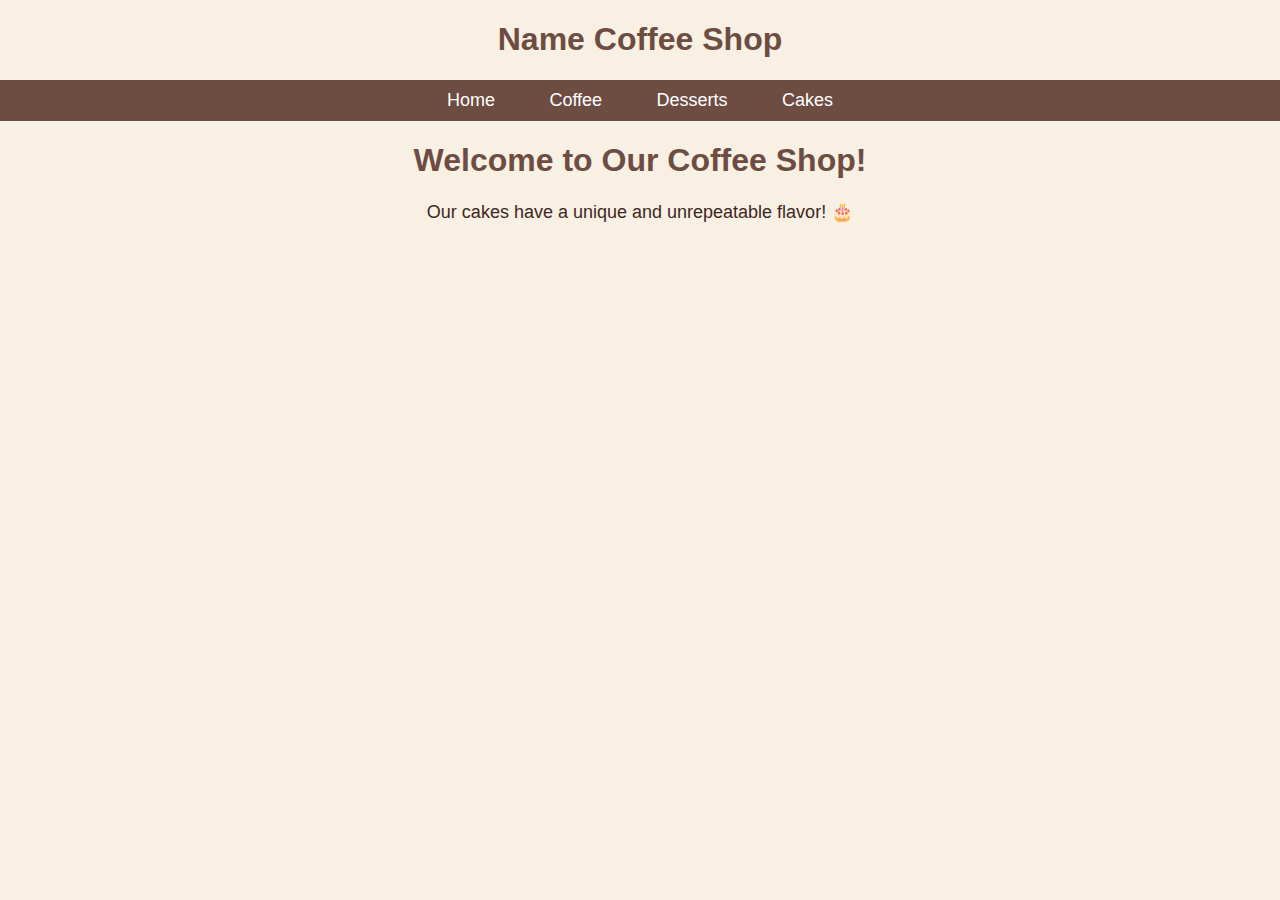
==== CoffeeShopPage/cakes.html @ 19e2a74a "Working" ====
<!DOCTYPE html>
<html lang="en">
<head>
<link href="styles.css" rel="stylesheet">
<title>Coffee Shop Title</title>
<meta charset="utf-8">
</head>
<body>
    <header>
        <h1>Name Coffee Shop</h1>
    </header>  
    <nav>
        <ul>
            <li><a href="index.html">Home</a></li>
            <li><a href="coffee.html">Coffee</a></li>
            <li><a href="desserts.html">Desserts</a></li>
            <li><a href="cakes.html">Cakes</a></li>
        </ul>
    </nav>     
<main>
    <h1>Welcome to Our Coffee Shop!</h1>
    <p>Our cakes have a unique and unrepeatable flavor! 🎂</p>
</main>

</body>

</html>
---- CoffeeShopPage/styles.css ----
/* Reset default padding and margin for the page */
body, ul {
    margin: 0;
    padding: 0;
}

/* Style the navigation bar */
nav {
    background-color: #6d4c41; /* Coffee brown background */
    text-align: center;       /* Center-align the content */
    padding: 10px 0;          /* Add some padding for height */
}

/* Style the navigation list */
nav ul {
    list-style: none;         /* Remove bullet points from the list */
    display: inline-block;    /* Make the list inline for centering */
    margin: 0;
    padding: 0;
}

/* Style each list item */
nav ul li {
    display: inline;          /* Display items inline */
    margin: 0 15px;           /* Add spacing between items */
}

/* Style the links */
nav ul li a {
    text-decoration: none;    /* Remove underlines from links */
    color: #fff;              /* White text color */
    font-size: 18px;          /* Adjust font size */
    padding: 5px 10px;        /* Add padding around the text */
    border-radius: 5px;       /* Round the corners */
    transition: background-color 0.3s ease; /* Add a hover effect */
}

/* Hover effect for links */
nav ul li a:hover {
    background-color: #3e2723; /* Darker brown on hover */
    color: #f8f0e3;            /* Light beige text on hover */
}

body {
    background-color: #f8f0e3; /* Light beige background */
    font-family: Arial, sans-serif; /* Use Arial or a fallback sans-serif font */
    margin: 0;
    padding: 0;
}

/* Styling headings */
h1 {
    color: #6d4c41; /* Dark coffee brown */
    text-align: center; /* Center-align text */
}

/* Styling paragraphs */
p {
    color: #3e2723; /* Another shade of brown */
    font-size: 18px;
    text-align: center;
}
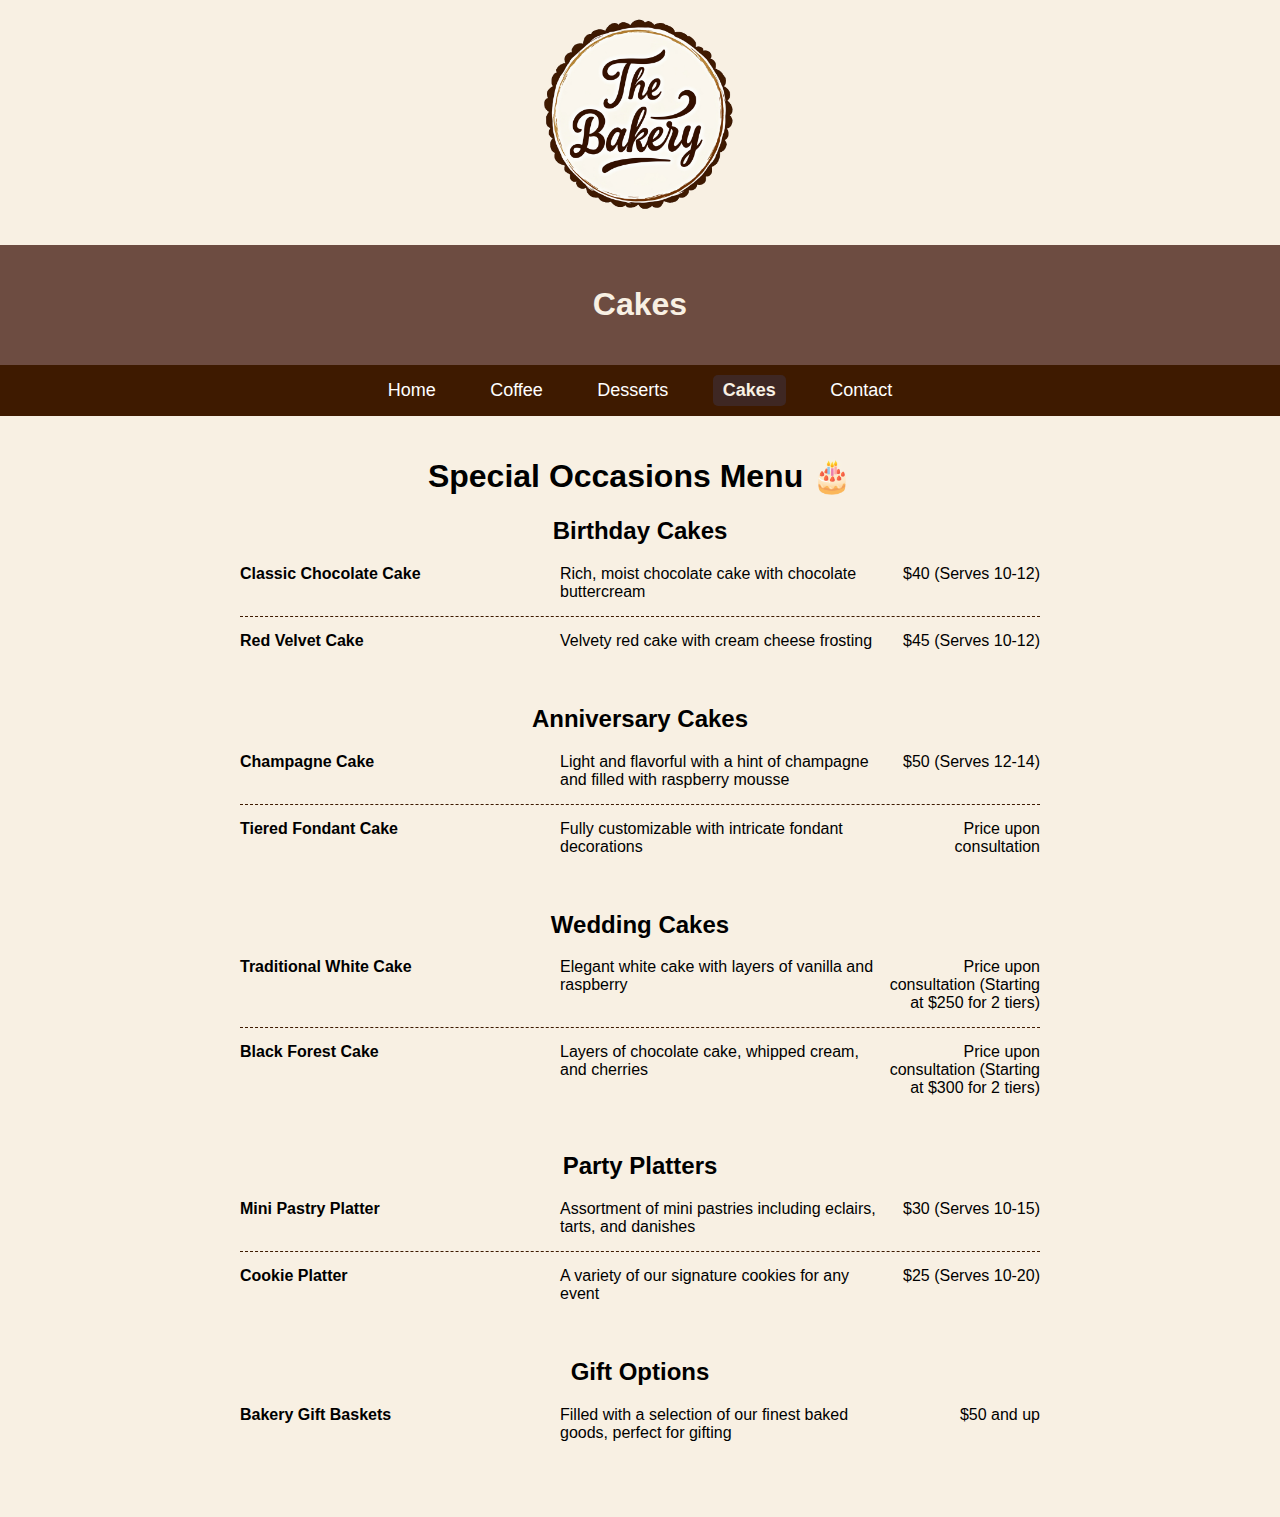
==== commit 472ebbce: "Adding Information" ====
--- a/CoffeeShopPage/cakes.html
+++ b/CoffeeShopPage/cakes.html
@@ -2,24 +2,86 @@
 <html lang="en">
 <head>
 <link href="styles.css" rel="stylesheet">
-<title>Coffee Shop Title</title>
+<title>The Bakery | Cakes</title>
 <meta charset="utf-8">
 </head>
 <body>
-    <header>
-        <h1>Name Coffee Shop</h1>
-    </header>  
+        <img src="Images/bakeryLogoFinalpng.png" width="300" height="200">
+        <header>
+            <h1>Cakes</h1>
+        </header>
     <nav>
         <ul>
             <li><a href="index.html">Home</a></li>
             <li><a href="coffee.html">Coffee</a></li>
             <li><a href="desserts.html">Desserts</a></li>
-            <li><a href="cakes.html">Cakes</a></li>
+            <li><a href="cakes.html" class="active">Cakes</a></li>
+            <li><a href="contact.html">Contact</a></li>
         </ul>
-    </nav>     
+    </nav>        
 <main>
-    <h1>Welcome to Our Coffee Shop!</h1>
-    <p>Our cakes have a unique and unrepeatable flavor! 🎂</p>
+    <h1>Special Occasions Menu 🎂</h1>
+
+    <section class="menu-section">
+        <h2>Birthday Cakes</h2>
+        <div class="menu-item">
+            <div class="item-name">Classic Chocolate Cake</div>
+            <div class="item-description">Rich, moist chocolate cake with chocolate buttercream</div>
+            <div class="item-price">$40 (Serves 10-12)</div>
+        </div>
+        <div class="menu-item">
+            <div class="item-name">Red Velvet Cake</div>
+            <div class="item-description">Velvety red cake with cream cheese frosting</div>
+            <div class="item-price">$45 (Serves 10-12)</div>
+        </div>
+    </section>
+    <section class="menu-section">
+        <h2>Anniversary Cakes</h2>
+        <div class="menu-item">
+            <div class="item-name">Champagne Cake</div>
+            <div class="item-description">Light and flavorful with a hint of champagne and filled with raspberry mousse</div>
+            <div class="item-price">$50 (Serves 12-14)</div>
+        </div>
+        <div class="menu-item">
+            <div class="item-name">Tiered Fondant Cake</div>
+            <div class="item-description">Fully customizable with intricate fondant decorations</div>
+            <div class="item-price">Price upon consultation</div>
+        </div>
+    </section>
+    <section class="menu-section">
+        <h2>Wedding Cakes</h2>
+        <div class="menu-item">
+            <div class="item-name">Traditional White Cake</div>
+            <div class="item-description">Elegant white cake with layers of vanilla and raspberry</div>
+            <div class="item-price">Price upon consultation (Starting at $250 for 2 tiers)</div>
+        </div>
+        <div class="menu-item">
+            <div class="item-name">Black Forest Cake</div>
+            <div class="item-description">Layers of chocolate cake, whipped cream, and cherries</div>
+            <div class="item-price">Price upon consultation (Starting at $300 for 2 tiers)</div>
+        </div>
+    </section>
+    <section class="menu-section">
+        <h2>Party Platters</h2>
+        <div class="menu-item">
+            <div class="item-name">Mini Pastry Platter</div>
+            <div class="item-description">Assortment of mini pastries including eclairs, tarts, and danishes</div>
+            <div class="item-price">$30 (Serves 10-15)</div>
+        </div>
+        <div class="menu-item">
+            <div class="item-name">Cookie Platter</div>
+            <div class="item-description">A variety of our signature cookies for any event</div>
+            <div class="item-price">$25 (Serves 10-20)</div>
+        </div>
+    </section>
+    <section class="menu-section">
+        <h2>Gift Options</h2>
+        <div class="menu-item">
+            <div class="item-name">Bakery Gift Baskets</div>
+            <div class="item-description">Filled with a selection of our finest baked goods, perfect for gifting</div>
+            <div class="item-price">$50 and up</div>
+        </div>
+    </section>
 </main>
 
 </body>
--- a/CoffeeShopPage/styles.css
+++ b/CoffeeShopPage/styles.css
@@ -2,61 +2,266 @@
 body, ul {
     margin: 0;
     padding: 0;
-}
-
-/* Style the navigation bar */
+    box-sizing: border-box;
+}
+
+/* Body layout with flexbox for sticky footer */
+body {
+    background-color: #f8f0e3; 
+    font-family: Arial, sans-serif;
+    margin: 0;
+    padding: 0;
+    display: flex;
+    flex-direction: column;
+    min-height: 100vh;
+}
+
+/* Navigation bar */
 nav {
-    background-color: #6d4c41; /* Coffee brown background */
-    text-align: center;       /* Center-align the content */
-    padding: 10px 0;          /* Add some padding for height */
+    background-color: #3e1a00;
+    text-align: center;    
+    padding: 10px 0;        
 }
 
 /* Style the navigation list */
 nav ul {
-    list-style: none;         /* Remove bullet points from the list */
-    display: inline-block;    /* Make the list inline for centering */
+    list-style: none;        
+    display: inline-block;   
     margin: 0;
     padding: 0;
+    position: relative;  /* This is important for positioning the dropdown */
 }
 
 /* Style each list item */
 nav ul li {
-    display: inline;          /* Display items inline */
-    margin: 0 15px;           /* Add spacing between items */
+    display: inline-block;  /* Changed from inline to inline-block for dropdown positioning */
+    margin: 0 15px;          
+    position: relative;     /* Necessary for positioning the dropdown content */
 }
 
 /* Style the links */
 nav ul li a {
-    text-decoration: none;    /* Remove underlines from links */
-    color: #fff;              /* White text color */
-    font-size: 18px;          /* Adjust font size */
-    padding: 5px 10px;        /* Add padding around the text */
-    border-radius: 5px;       /* Round the corners */
-    transition: background-color 0.3s ease; /* Add a hover effect */
+    text-decoration: none;    
+    color: #fff;              
+    font-size: 18px;          
+    padding: 5px 10px;        
+    border-radius: 5px;       
+    transition: background-color 0.3s ease;
+    display: block;  /* Ensure full clickable area */
 }
 
 /* Hover effect for links */
 nav ul li a:hover {
-    background-color: #3e2723; /* Darker brown on hover */
-    color: #f8f0e3;            /* Light beige text on hover */
-}
-
-body {
-    background-color: #f8f0e3; /* Light beige background */
-    font-family: Arial, sans-serif; /* Use Arial or a fallback sans-serif font */
-    margin: 0;
-    padding: 0;
-}
-
-/* Styling headings */
-h1 {
-    color: #6d4c41; /* Dark coffee brown */
-    text-align: center; /* Center-align text */
-}
-
-/* Styling paragraphs */
-p {
-    color: #3e2723; /* Another shade of brown */
-    font-size: 18px;
-    text-align: center;
-}
+    background-color: #3e2723; 
+    color: #f8f0e3;            
+}
+
+/* Active link state */
+nav ul li a.active {
+    background-color: #3e2723;
+    color: #f8f0e3;
+    font-weight: bold;
+}
+
+/* Dropdown container (hidden by default) */
+.dropdown-content {
+    display: none;
+    position: absolute;
+    background-color: #f9f9f9;
+    min-width: 160px;
+    box-shadow: 0px 8px 16px 0px rgba(0,0,0,0.2);
+    z-index: 1;
+}
+
+/* Links inside the dropdown */
+.dropdown-content li a {
+    color: black;
+    padding: 12px 16px;
+    text-decoration: none;
+    display: block;
+    text-align: left;
+}
+
+/* Change color of dropdown links on hover */
+.dropdown-content li a:hover {
+    background-color: #f1f1f1;
+}
+
+/* Show the dropdown menu on hover */
+nav ul li:hover .dropdown-content {
+    display: block;
+}
+
+/* Header styling */
+header {
+    background-color: #6d4c41;
+    color: #f8f0e3;
+    padding: 20px 0;
+    text-align: center;
+}
+
+main {
+    padding: 20px;
+    max-width: 800px;
+    margin: 0 auto;
+    flex: 1;  /* Allows main content to grow and push footer to bottom */
+}
+
+/* Hero Section */
+.hero {
+    background-color: rgba(109, 76, 65, 0.7);
+    padding: 40px 20px;
+    margin-bottom: 40px;
+}
+
+.hero h1, .hero p {
+    color: white;
+}
+
+/* Features Section */
+.features {
+    display: flex;
+    flex-wrap: wrap;
+    justify-content: space-around;
+}
+
+.feature-item {
+    flex: 1 1 300px;
+    margin: 10px;
+    text-align: center;
+}
+
+/* Images */
+img {
+    display: block;
+    margin: 0 auto 20px;
+    max-width: 100%;
+    height: auto;
+    object-fit: cover;
+}
+
+/* About Us Section */
+.about-us {
+    background-color: #fff;
+    padding: 20px;
+    border-radius: 8px;
+    box-shadow: 0 2px 4px rgba(0,0,0,0.1);
+}
+
+/* Heading styles */
+h1, h2 {
+    text-align: center;
+}
+
+/* Menu Section */
+.menu-section {
+    margin-bottom: 40px;
+}
+
+.menu-item {
+    display: flex;
+    justify-content: space-between;
+    margin-bottom: 15px;
+    padding-bottom: 15px;
+    border-bottom: 1px dashed #3e1a00;
+}
+
+.menu-item:last-child {
+    border-bottom: none;
+}
+
+.menu-item .item-name, .menu-item .item-description {
+    flex-basis: 40%;
+}
+
+.menu-item .item-name {
+    font-weight: bold;
+}
+
+.menu-item .item-price {
+    flex-basis: 20%;
+    text-align: right;
+}
+
+/* Footer */
+footer {
+    background-color: #3e1a00;
+    color: #f8f0e3;
+    text-align: center;
+    padding: 10px 0;
+}
+
+/* Responsive adjustments */
+@media (max-width: 600px) {
+    nav ul li {
+        display: block;
+        margin: 10px 0;
+    }
+    
+    .menu-item {
+        flex-direction: column;
+        align-items: center;
+    }
+
+    .menu-item .item-name, .menu-item .item-description, .menu-item .item-price {
+        flex-basis: 100%;
+        text-align: center;
+    }
+
+    .features {
+        flex-direction: column;
+    }
+
+    .feature-item img {
+        width: 100%;  /* Images will take full width of their container */
+        height: auto;
+    }
+}
+
+/* Contact Form - If you decide to include this */
+.contact-info {
+    list-style: none;
+    padding-left: 0;
+}
+
+.contact-info li {
+    margin-bottom: 10px;
+}
+
+.contact-info li a {
+    color: #3e1a00;
+    text-decoration: none;
+}
+
+.contact-info li a:hover {
+    text-decoration: underline;
+}
+
+.contact-form {
+    margin-top: 30px;
+}
+
+.contact-form label {
+    display: block;
+    margin-bottom: 5px;
+}
+
+.contact-form input, .contact-form textarea {
+    width: 100%;
+    padding: 8px;
+    margin-bottom: 10px;
+    border: 1px solid #3e1a00;
+    border-radius: 4px;
+}
+
+.contact-form input[type="submit"] {
+    background-color: #3e1a00;
+    color: #fff;
+    border: none;
+    padding: 10px 15px;
+    cursor: pointer;
+}
+
+.contact-form input[type="submit"]:hover {
+    background-color: #3e2723;
+}
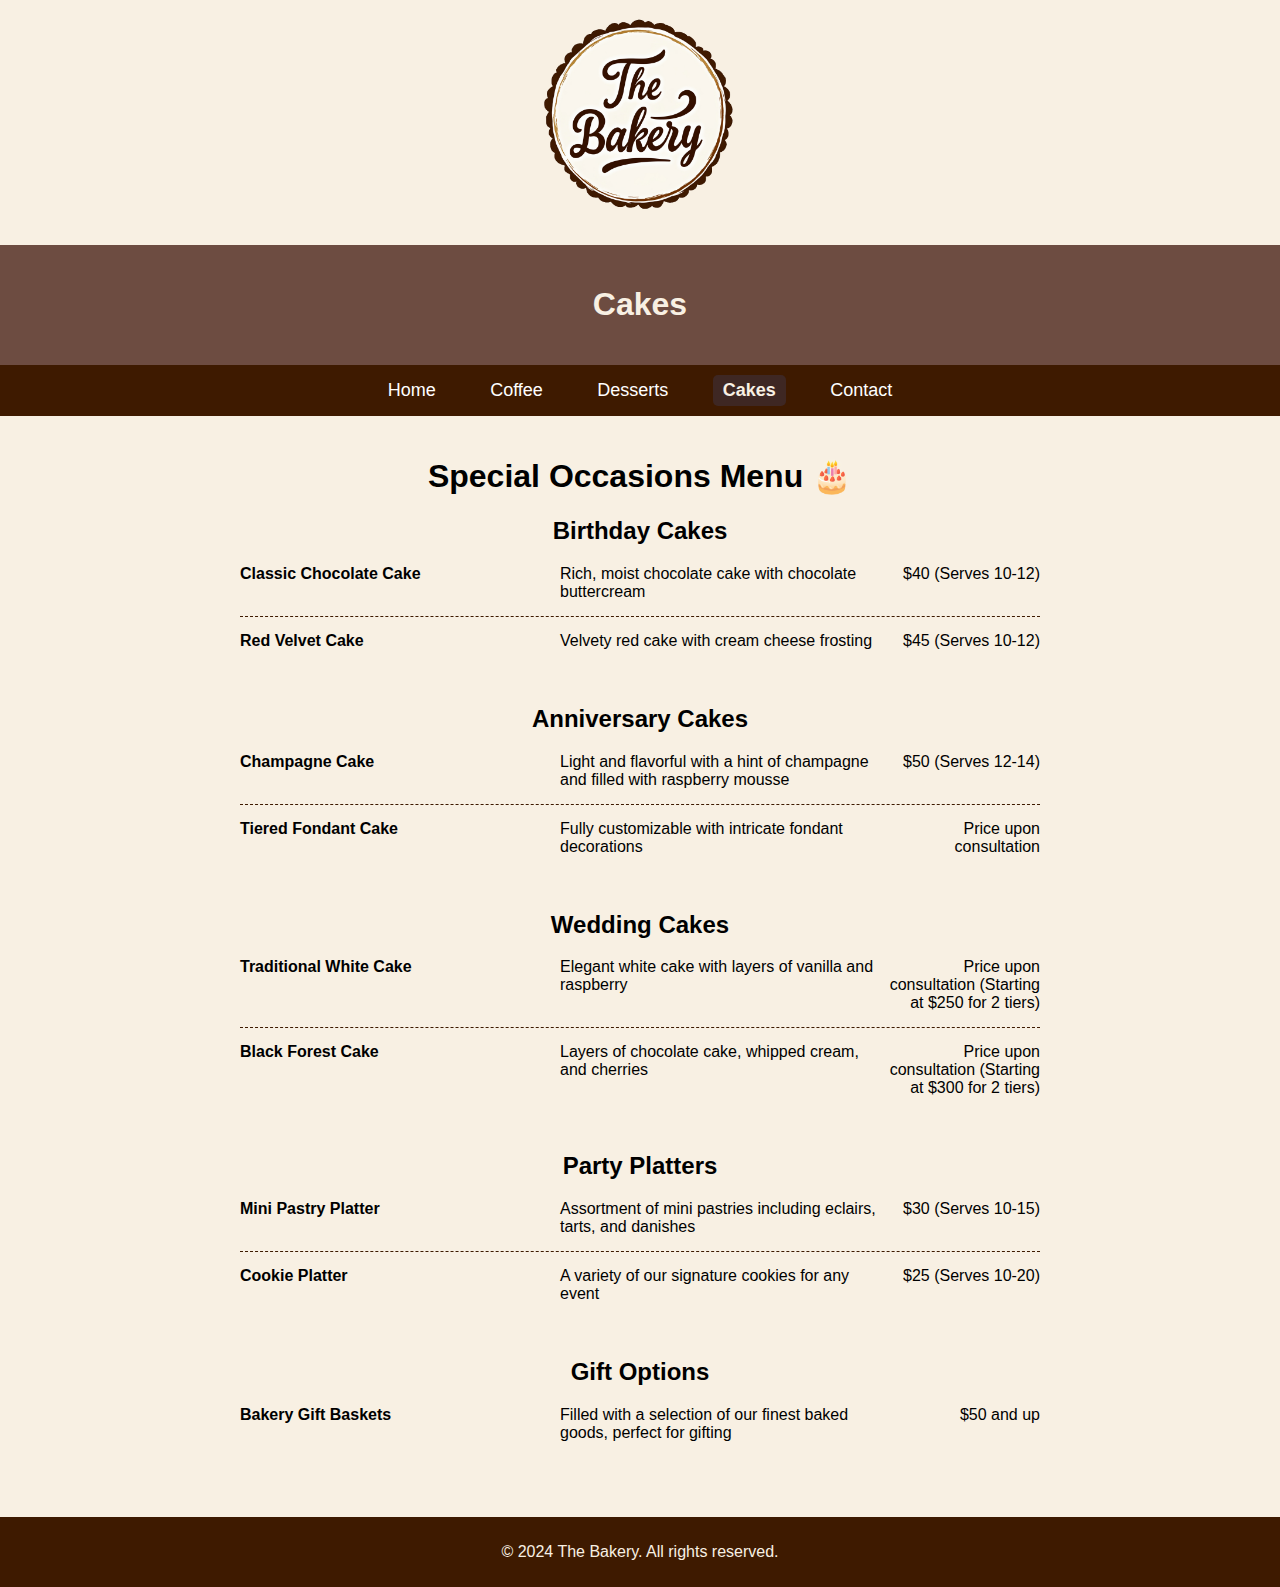
==== commit 73056165: "some JS" ====
--- a/CoffeeShopPage/cakes.html
+++ b/CoffeeShopPage/cakes.html
@@ -82,8 +82,11 @@
             <div class="item-price">$50 and up</div>
         </div>
     </section>
+    <button id="scrollToTopBtn" style="display:none; position:fixed; bottom:20px; right:20px;">Top</button>
 </main>
-
-</body>
+<footer>
+    <p>&copy; 2024 The Bakery. All rights reserved.</p>
+</footer>
+<script src="scripts.js"></script>
 
 </html>